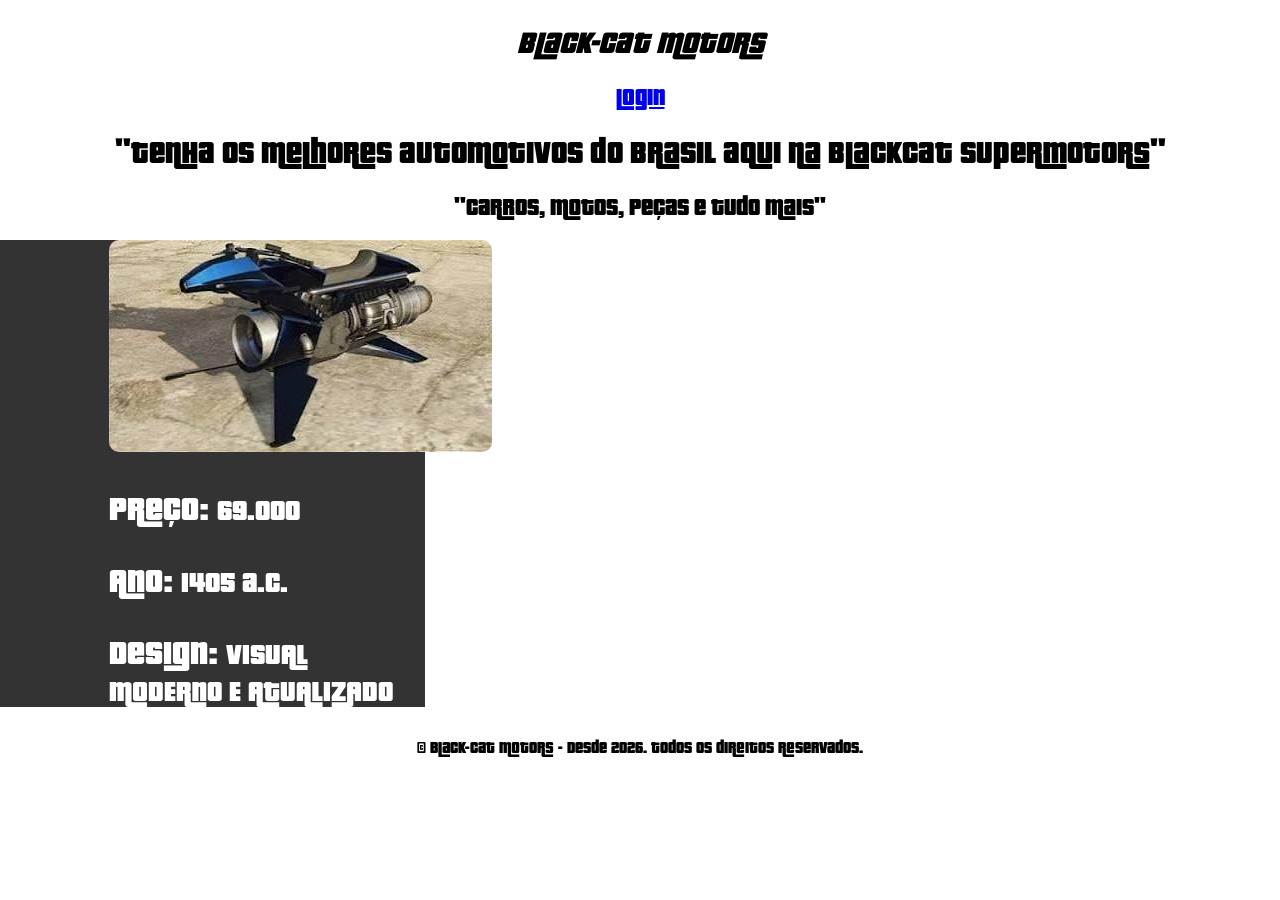
==== Motos.html @ f4c4c914 "Add files via upload" ====
<!DOCTYPE html>
<html lang="en">
<head>
    <meta charset="UTF-8">
    <meta name="viewport" content="width=device-width, initial-scale=1.0">
    <link rel="stylesheet" href="css.css">
    <title>Black-Cat Motors</title>
</head>
<style>
  details {
    border: 1px solid #ccc;
    border-radius: 8px;
    padding: 10px;
    width: 300px;
    font-family: sans-serif;
  }

  summary {
    font-weight: bold;
    cursor: pointer;
    list-style: none; 
  }

  
  summary::after {
    content: '+';
    float: right;
  }

  details[open] summary::after {
    content: '-';
  }

  details p {
    margin-top: 10px;
    color: #555;
  }
  .card{
    background: rgb(0, 0, 0, 0.8);
    margin-bottom: 10px;
    margin-left: -10px;
    margin-right: -10px;
    max-width: 25%;
    flex: 0 0 50%;
    padding-left: 111px;
    
  }
</style>
<body>
    <header>
        <center>
            <h1>
                <i>
                    Black-Cat Motors
                </i>
            </h1>
            <h2>
                <a href="#">
                    login
                </a>
            </h2>
        </center>
    </header>
    <nav>

    </nav>
    <main>
        <Center>
            <h1>
                "Tenha os melhores automotivos do Brasil aqui na BlackCat SuperMotors"
            </h1>
            <h2>
                "Carros, Motos, Peças e tudo mais"
            </h2>
        </Center>
        <div class="card">
            <img src="images (14).jfif" alt="Moto" style="border-radius: 10px;">
            <br>
                <p><strong>Preço: </strong> 69.000</p>
                <p><strong>Ano: </strong> 1405 a.C.</p>
                <p><strong>Design: </strong> VISUAL MODERNO E ATUALIZADO</p>
        </div>
    </main>
    <footer>
        <center>
            &copy; Black-Cat Motors - Desde 2026. Todos os direitos reservados.
        </center>
    </footer>
</body>
</html>
---- css.css ----
@font-face {
    font-family: 'Pricedown';
    src: url('Pricedown Bl.otf') format('opentype');
  }
  
  body {
    font-family: 'Pricedown', sans-serif;
  }
  
.card{
    color: white;
}

.card p{
font-size: 30px;
}
.card strong{
    font-size: 35px;
}
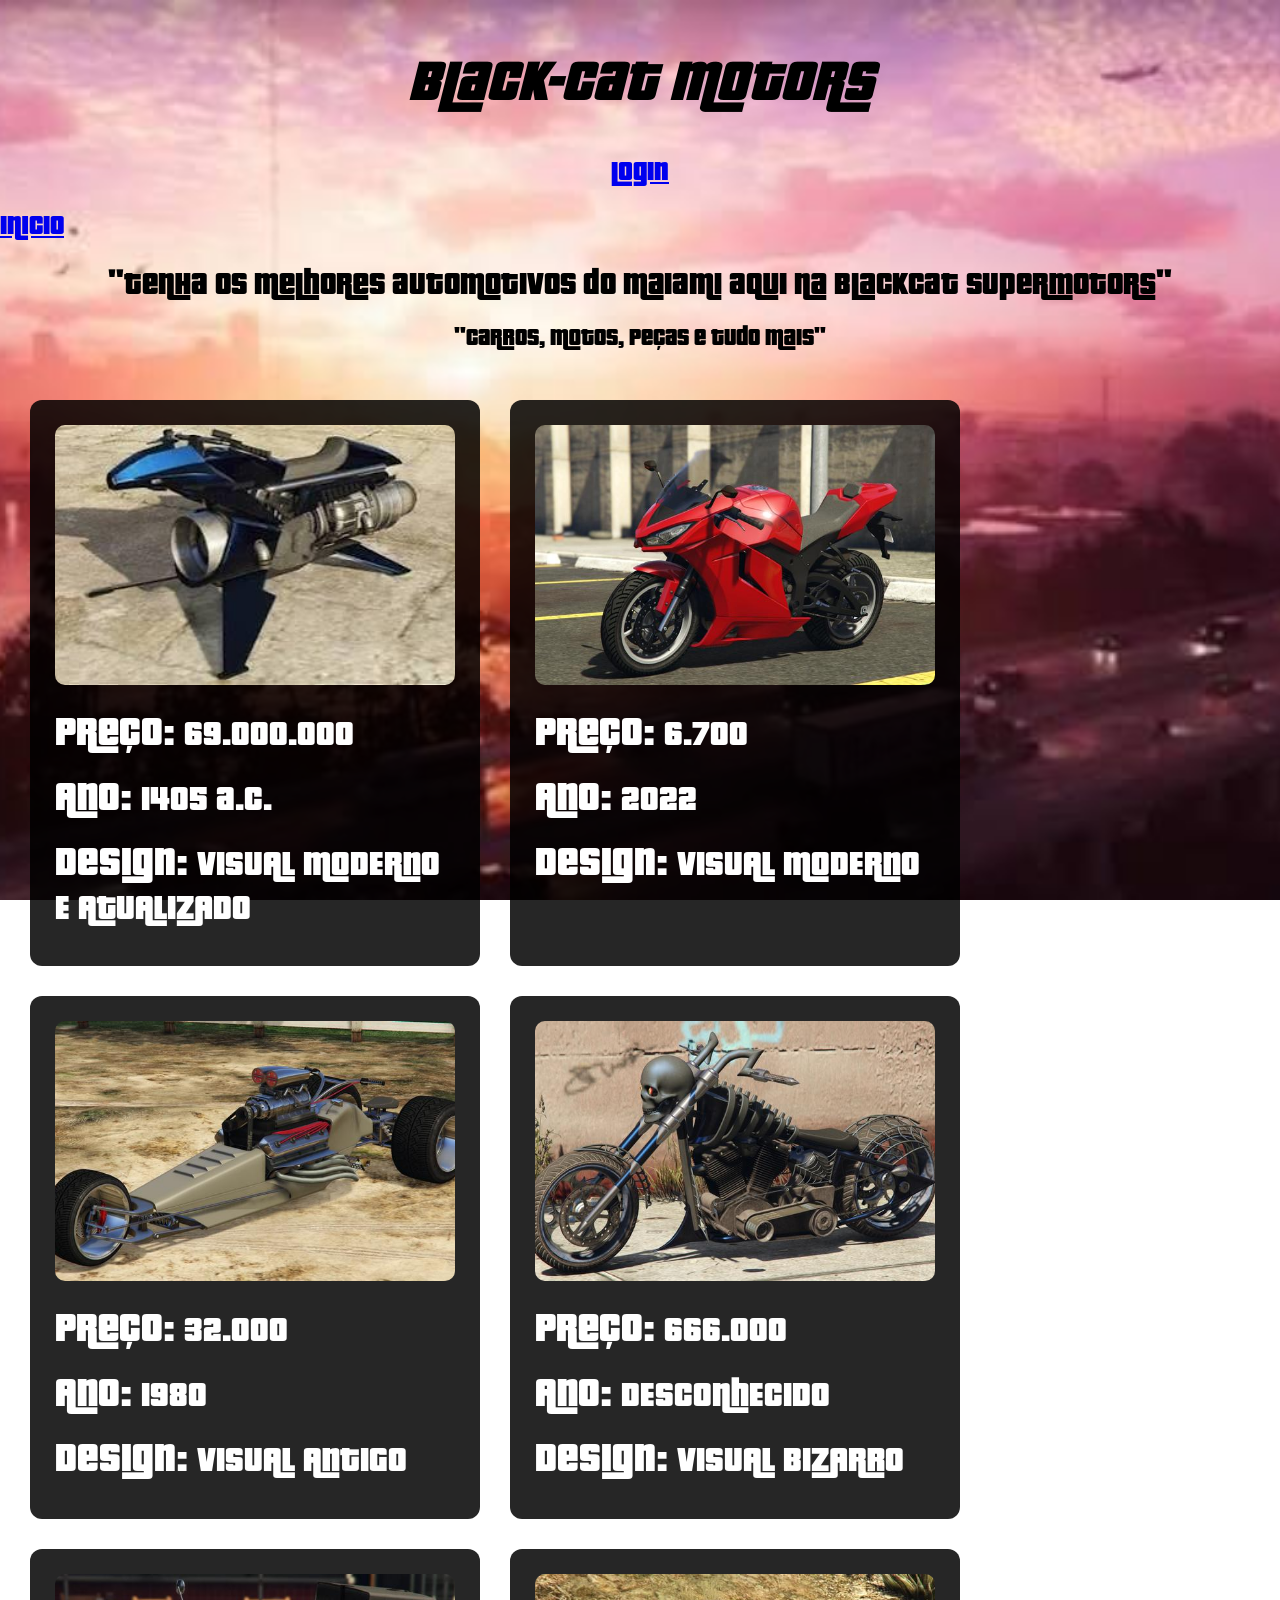
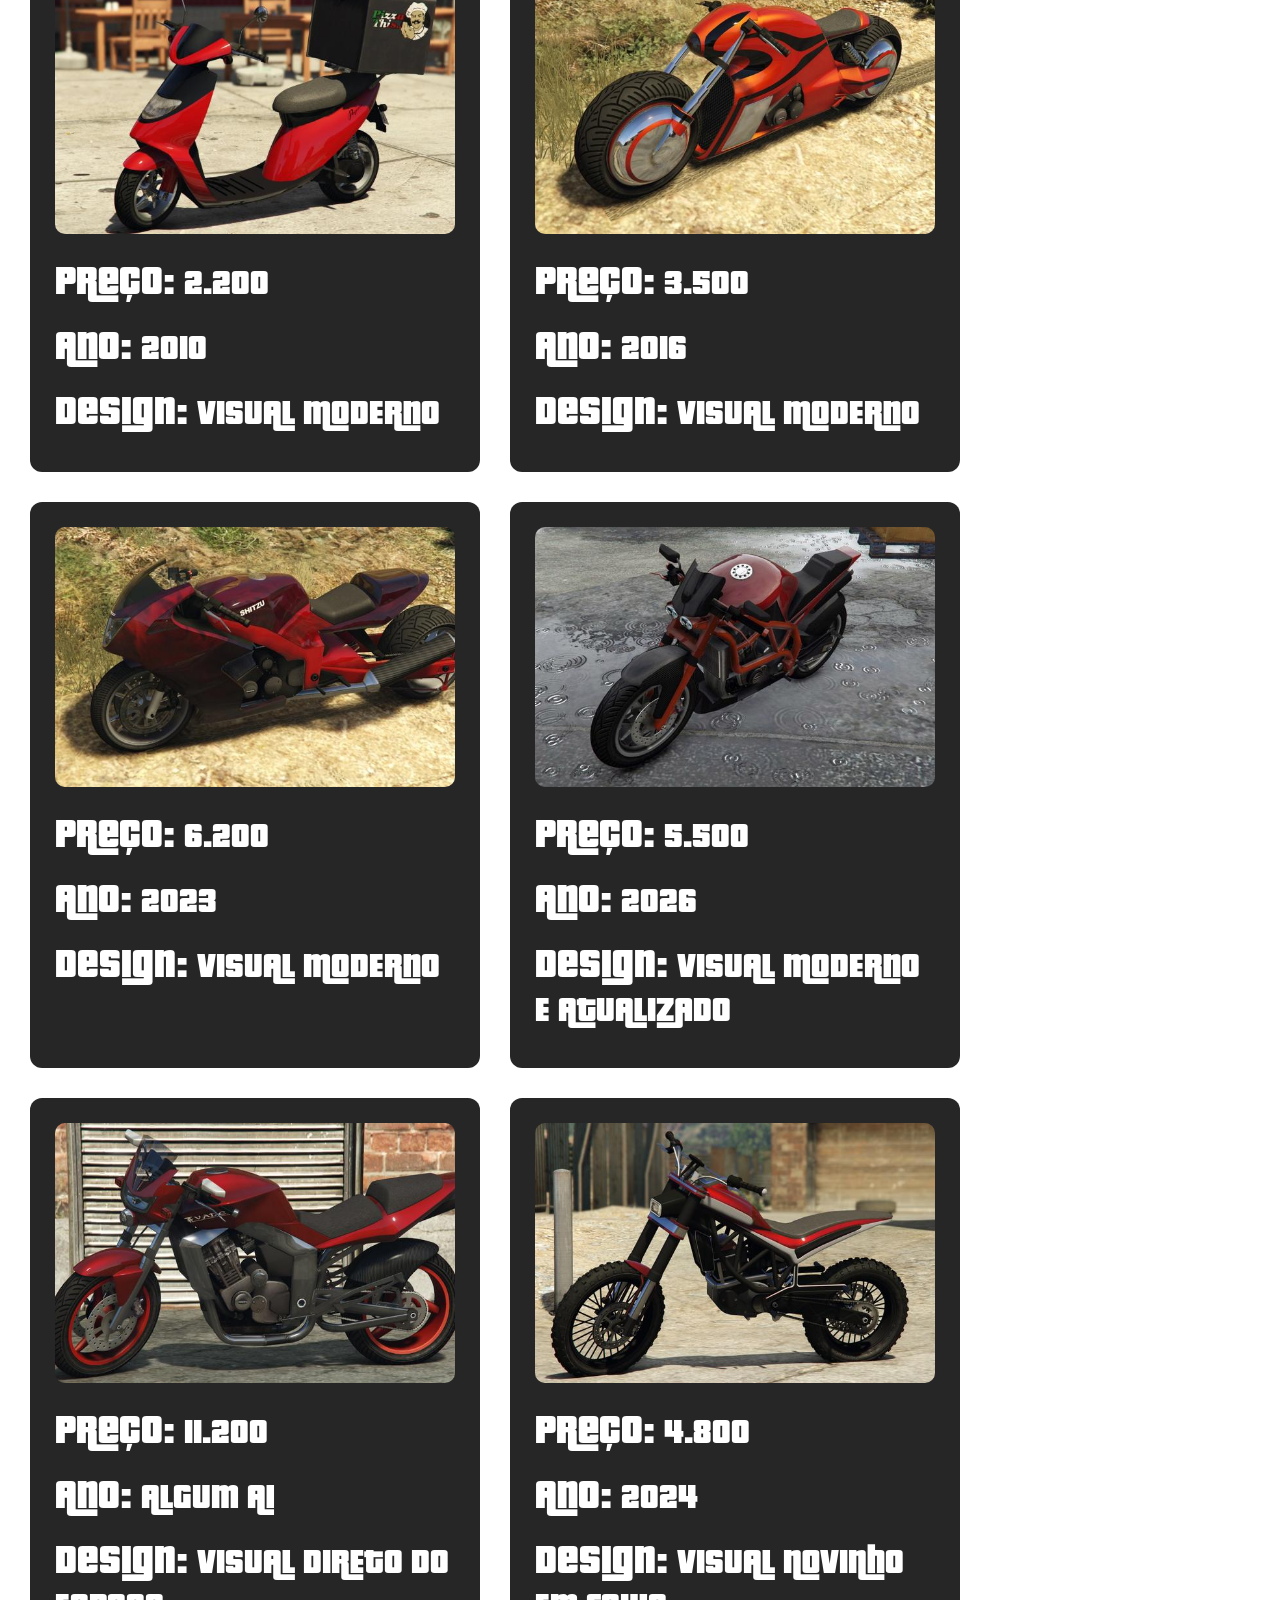
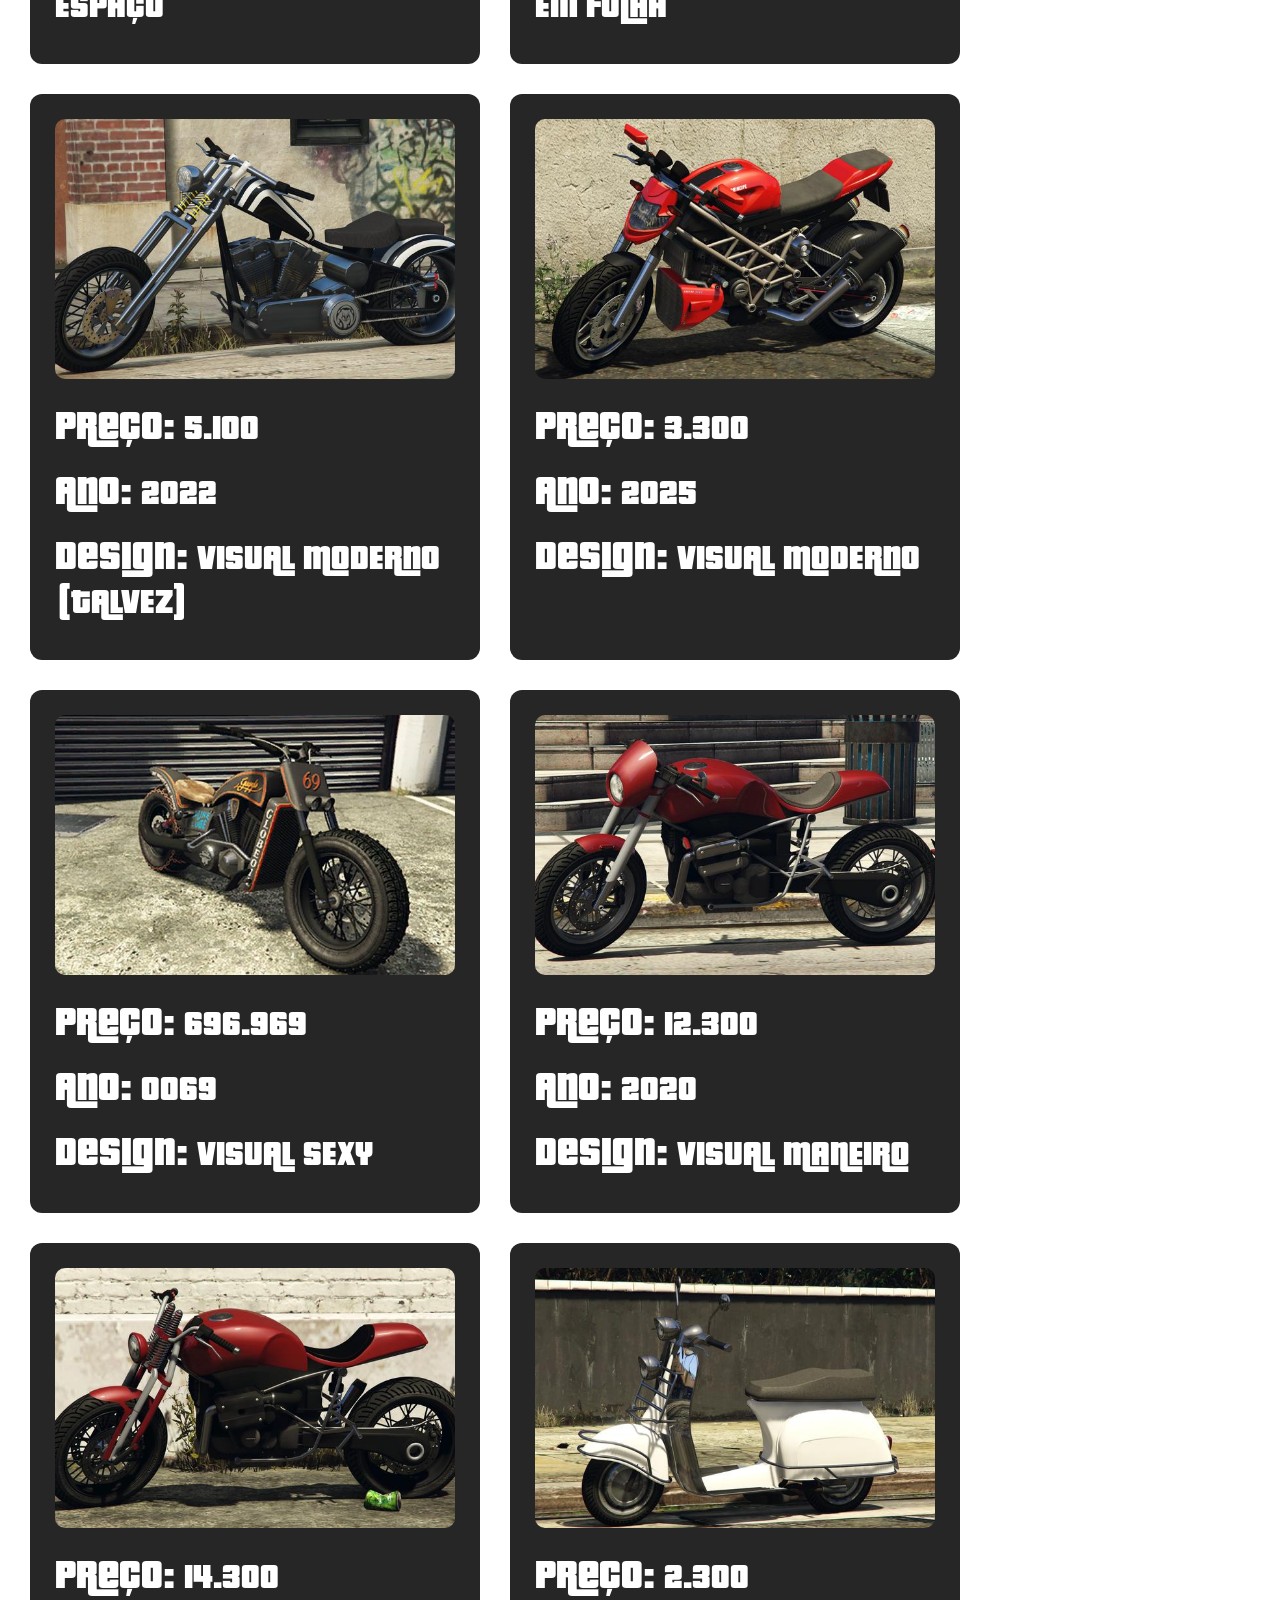
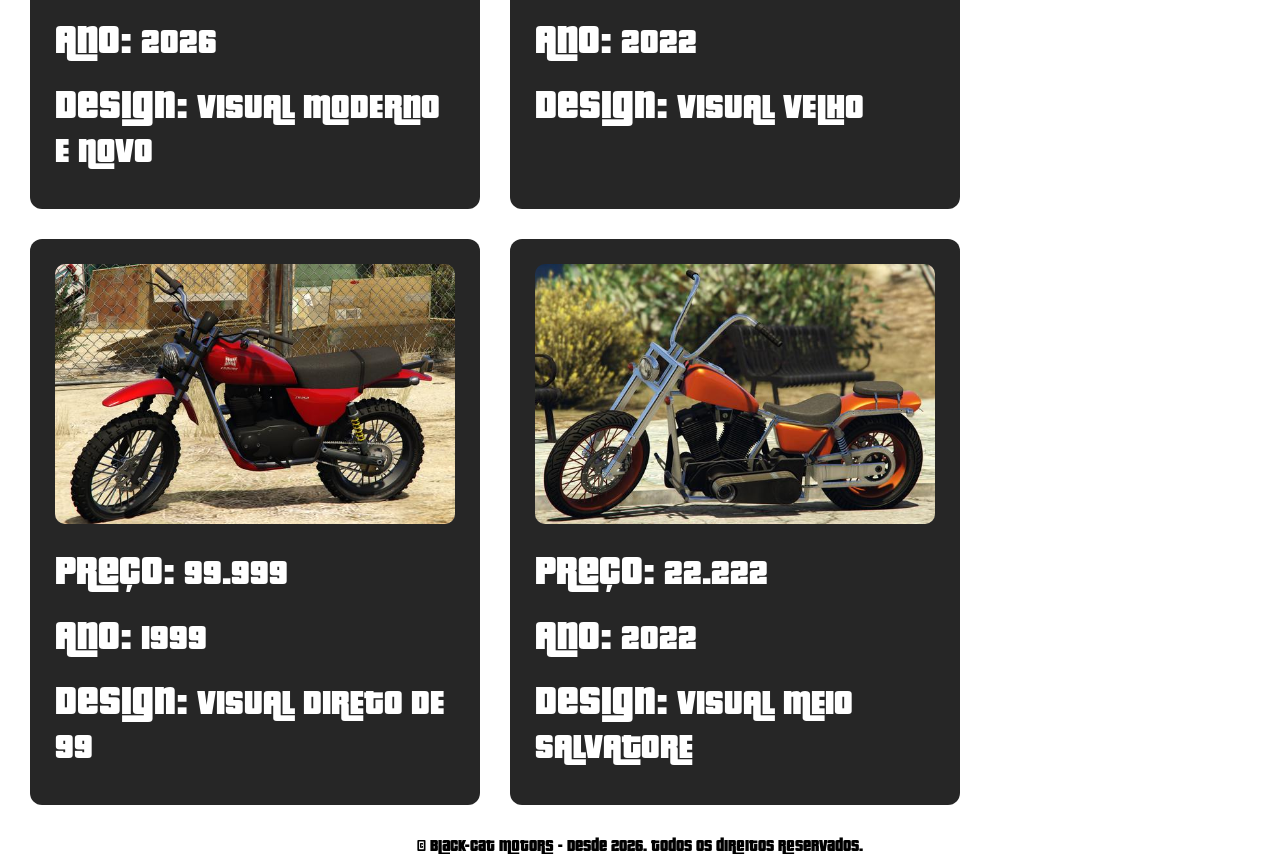
==== commit 3ccea41c: "Add files via upload" ====
--- a/Motos.html
+++ b/Motos.html
@@ -1,90 +1,162 @@
 <!DOCTYPE html>
-<html lang="en">
+<html lang="pt-BR">
 <head>
     <meta charset="UTF-8">
     <meta name="viewport" content="width=device-width, initial-scale=1.0">
     <link rel="stylesheet" href="css.css">
     <title>Black-Cat Motors</title>
 </head>
-<style>
-  details {
-    border: 1px solid #ccc;
-    border-radius: 8px;
-    padding: 10px;
-    width: 300px;
-    font-family: sans-serif;
-  }
-
-  summary {
-    font-weight: bold;
-    cursor: pointer;
-    list-style: none; 
-  }
-
-  
-  summary::after {
-    content: '+';
-    float: right;
-  }
-
-  details[open] summary::after {
-    content: '-';
-  }
-
-  details p {
-    margin-top: 10px;
-    color: #555;
-  }
-  .card{
-    background: rgb(0, 0, 0, 0.8);
-    margin-bottom: 10px;
-    margin-left: -10px;
-    margin-right: -10px;
-    max-width: 25%;
-    flex: 0 0 50%;
-    padding-left: 111px;
-    
-  }
-</style>
 <body>
     <header>
         <center>
-            <h1>
-                <i>
-                    Black-Cat Motors
-                </i>
-            </h1>
-            <h2>
-                <a href="#">
-                    login
-                </a>
-            </h2>
+            <h1><i>Black-Cat Motors</i></h1>
+            <h2><a href="#">login</a></h2>
         </center>
     </header>
+
     <nav>
+        <a href="index.html">Inicio</a>
+    </nav>
 
-    </nav>
     <main>
-        <Center>
-            <h1>
-                "Tenha os melhores automotivos do Brasil aqui na BlackCat SuperMotors"
-            </h1>
-            <h2>
-                "Carros, Motos, Peças e tudo mais"
-            </h2>
-        </Center>
-        <div class="card">
-            <img src="images (14).jfif" alt="Moto" style="border-radius: 10px;">
-            <br>
-                <p><strong>Preço: </strong> 69.000</p>
+        <center>
+            <h1>"Tenha os melhores automotivos do Maiami aqui na BlackCat SuperMotors"</h1>
+            <h2>"Carros, Motos, Peças e tudo mais"</h2>
+        </center>
+
+        <div class="container-cards">
+            <div class="card">
+                <img src="images (14).jfif" alt="Moto">
+                <p><strong>Preço: </strong> 69.000.000</p>
                 <p><strong>Ano: </strong> 1405 a.C.</p>
                 <p><strong>Design: </strong> VISUAL MODERNO E ATUALIZADO</p>
+            </div>
+
+            <div class="card">
+                <img src="Shinobi-GTAOe-front.png.jpg" alt="Moto">
+                <p><strong>Preço: </strong> 6.700</p>
+                <p><strong>Ano: </strong> 2022</p>
+                <p><strong>Design: </strong> VISUAL MODERNO</p>
+            </div>
+
+            <div class="card">
+                <img src="RampantRocket-GTAO-front.png.jpg" alt="Moto">
+                <p><strong>Preço: </strong> 32.000</p>
+                <p><strong>Ano: </strong> 1980</p>
+                <p><strong>Design: </strong> VISUAL ANTIGO</p>
+            </div>
+
+            <div class="card">
+                <img src="Sanctus-GTAO-front.png.jpg" alt="Moto">
+                <p><strong>Preço: </strong> 666.000</p>
+                <p><strong>Ano: </strong> DESCONHECIDO</p>
+                <p><strong>Design: </strong> VISUAL BIZARRO</p>
+            </div>
+
+            <div class="card">
+                <img src="PizzaBoy-GTAOe-FrontQuarter.jpg.jpg" alt="Moto">
+                <p><strong>Preço: </strong> 2.200</p>
+                <p><strong>Ano: </strong> 2010</p>
+                <p><strong>Design: </strong> VISUAL MODERNO</p>
+            </div>
+            
+            <div class="card">
+                <img src="shotaro.jpg.jpg" alt="Moto">
+                <p><strong>Preço: </strong> 3.500</p>
+                <p><strong>Ano: </strong> 2016</p>
+                <p><strong>Design: </strong> VISUAL MODERNO</p>
+            </div>
+
+            <div class="card">
+                <img src="hakuchou drag.jpg.jpg" alt="Moto">
+                <p><strong>Preço: </strong> 6.200</p>
+                <p><strong>Ano: </strong> 2023</p>
+                <p><strong>Design: </strong> VISUAL MODERNO</p>
+            </div>
+
+            <div class="card">
+                <img src="akuma.jpg.jpg" alt="Moto">
+                <p><strong>Preço: </strong> 5.500</p>
+                <p><strong>Ano: </strong> 2026</p>
+                <p><strong>Design: </strong> VISUAL MODERNO E ATUALIZADO</p>
+            </div>
+
+            <div class="card">
+                <img src="Vader-GTAV-front.png.jpg" alt="Moto">
+                <p><strong>Preço: </strong> 11.200</p>
+                <p><strong>Ano: </strong> ALGUM AI</p>
+                <p><strong>Design: </strong> VISUAL DIRETO DO ESPAÇO</p>
+            </div>
+
+            <div class="card">
+                <img src="Manchez-GTAO-front.png.jpg" alt="Moto">
+                <p><strong>Preço: </strong> 4.800</p>
+                <p><strong>Ano: </strong> 2024</p>
+                <p><strong>Design: </strong> VISUAL NOVINHO EM FOLHA</p>
+            </div>
+
+            <div class="card">
+                <img src="Hexer-GTAV-front.png.jpg" alt="Moto">
+                <p><strong>Preço: </strong> 5.100</p>
+                <p><strong>Ano: </strong> 2022</p>
+                <p><strong>Design: </strong> VISUAL MODERNO (TALVEZ)</p>
+            </div>
+            
+            <div class="card">
+                <img src="Lectro-GTAO-front.png.jpg" alt="Moto">
+                <p><strong>Preço: </strong> 3.300</p>
+                <p><strong>Ano: </strong> 2025</p>
+                <p><strong>Design: </strong> VISUAL MODERNO</p>
+            </div>
+
+            <div class="card">
+                <img src="gargoyle.jpg.jpg" alt="Moto">
+                <p><strong>Preço: </strong> 696.969</p>
+                <p><strong>Ano: </strong> 0069</p>
+                <p><strong>Design: </strong> VISUAL SEXY</p>
+            </div>
+
+            <div class="card">
+                <img src="FCR1000-GTAO-front.png.jpg" alt="Moto">
+                <p><strong>Preço: </strong> 12.300</p>
+                <p><strong>Ano: </strong> 2020</p>
+                <p><strong>Design: </strong> VISUAL MANEIRO</p>
+            </div>
+
+            <div class="card">
+                <img src="FCR1000Custom-GTAO-front.png.jpg" alt="Moto">
+                <p><strong>Preço: </strong> 14.300</p>
+                <p><strong>Ano: </strong> 2026</p>
+                <p><strong>Design: </strong> VISUAL MODERNO E NOVO</p>
+            </div>
+
+            <div class="card">
+                <img src="FaggioMod-GTAO-front.png.jpg" alt="Moto">
+                <p><strong>Preço: </strong> 2.300</p>
+                <p><strong>Ano: </strong> 2022</p>
+                <p><strong>Design: </strong> VISUAL VELHO</p>
+            </div>
+
+            <div class="card">
+                <img src="Enduro-GTAO-front.png.jpg" alt="Moto">
+                <p><strong>Preço: </strong> 99.999</p>
+                <p><strong>Ano: </strong> 1999</p>
+                <p><strong>Design: </strong> VISUAL DIRETO DE 99</p>
+            </div>
+
+            <div class="card">
+                <img src="Daemon2-GTAO-front.png.jpg" alt="Moto">
+                <p><strong>Preço: </strong> 22.222</p>
+                <p><strong>Ano: </strong> 2022</p>
+                <p><strong>Design: </strong> VISUAL MEIO SALVATORE</p>
+            </div>
         </div>
     </main>
+
     <footer>
         <center>
             &copy; Black-Cat Motors - Desde 2026. Todos os direitos reservados.
         </center>
     </footer>
 </body>
-</html>+</html>
--- a/css.css
+++ b/css.css
@@ -1,19 +1,65 @@
 @font-face {
-    font-family: 'Pricedown';
-    src: url('Pricedown Bl.otf') format('opentype');
-  }
-  
-  body {
-    font-family: 'Pricedown', sans-serif;
-  }
-  
-.card{
-    color: white;
+  font-family: 'Pricedown';
+  src: url('Pricedown Bl.otf') format('opentype');
 }
 
-.card p{
-font-size: 30px;
+body {
+  margin: 0;
+  padding: 0;
+  font-family: 'Pricedown', sans-serif;
 }
-.card strong{
-    font-size: 35px;
-}+
+body::before {
+  content: "";
+  position: fixed;
+  top: 0;
+  left: 0;
+  width: 100vw;
+  height: 100vh;
+  background-image: url('images\ \(14\)\ \(1\).jfif');
+  background-repeat: no-repeat;
+  background-position: center center;
+  background-size: cover;
+  z-index: -1;
+}
+
+header h1{
+  font-size: 60px;
+}
+
+a {
+  font-size: 28px;
+}
+
+.container-cards {
+  display: flex;        
+  flex-wrap: wrap;        
+  gap: 30px;            
+  padding: 30px;        
+  justify-content: flex-start;
+}
+
+.card {
+  width: 450px;    
+  background-color: rgba(0, 0, 0, 0.85);
+  color: white;
+  padding: 25px;
+  border-radius: 12px;
+  box-sizing: border-box; 
+}
+
+.card img {
+  width: 100%;         
+  height: 260px;
+  object-fit: cover;
+  border-radius: 10px;
+}
+
+.card p {
+  font-size: 36px;
+  margin: 15px 0;
+}
+
+.card strong {
+  font-size: 42px;
+}
